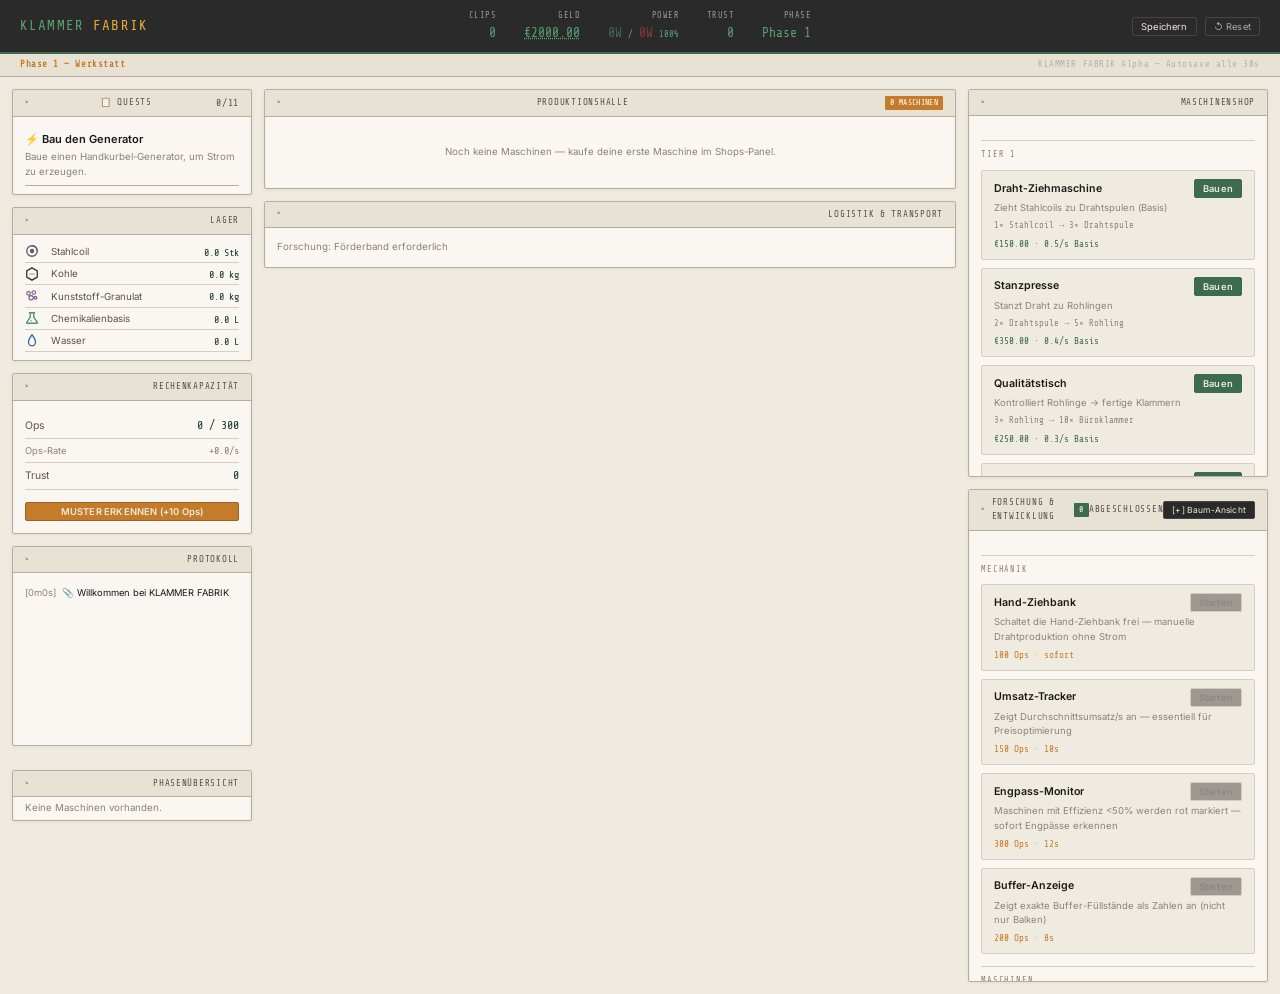
==== index.html @ c22be9d5 "Add extensive debug logs to event delegation" ====
<!DOCTYPE html>
<html lang="de">
<head>
  <meta charset="UTF-8">
  <meta name="viewport" content="width=device-width, initial-scale=1.0">
  <title>KLAMMER FABRIK — Industrielles Produktionsspiel</title>
  <meta name="description" content="Baue deine Klammer-Fabrik mit echten Produktionsketten, Logistik und Engpass-Management. Paperclips × Factorio.">
  <link rel="stylesheet" href="style.css">
  <style>
    /* ── Extra: Machine cards ──────────────────────────────── */
    .machine-card {
      border: 1px solid var(--border);
      border-radius: var(--radius);
      background: var(--bg-panel);
      margin-bottom: var(--gap-sm);
      position: relative;
    }
    .machine-card-alert { border-color: var(--accent-red) !important; }
    .machine-card-header {
      display: flex; align-items: center; gap: var(--gap-sm);
      background: var(--bg-panel-dark);
      padding: 5px var(--gap-md);
      border-bottom: 1px solid var(--border);
    }
    .machine-name { font-weight: 600; font-size: .82rem; flex: 1; }
    .machine-eff  { font-family: var(--font-mono); font-size: .8rem; font-weight: 600; }
    .machine-desc { font-size: .72rem; color: var(--text-muted); padding: 3px var(--gap-md); }
    .machine-cycle {
      height: 3px; background: var(--progress-bg); margin: 0;
    }
    .machine-cycle-fill {
      height: 100%; background: var(--accent-green);
      transition: width 0.1s linear;
    }
    .machine-buffers {
      display: flex; align-items: stretch; gap: 0;
      padding: var(--gap-sm) var(--gap-md);
    }
    .buffer-group { flex: 1; display: flex; flex-direction: column; gap: 4px; }
    .buffer-group-label {
      font-family: var(--font-mono); font-size: .62rem;
      color: var(--text-muted); text-transform: uppercase;
      letter-spacing: .08em; margin-bottom: 2px;
    }
    .buffer-slot { display: flex; align-items: center; gap: 4px; flex-wrap: wrap; }
    .buffer-label { font-size: .7rem; color: var(--text-secondary); min-width: 80px; }
    .buffer-bar {
      flex: 1; height: 8px; background: var(--progress-bg);
      border: 1px solid var(--border-light); border-radius: 1px; overflow: hidden;
      min-width: 40px;
    }
    .buffer-fill { height: 100%; transition: width 0.3s; }
    .buffer-nums { font-family: var(--font-mono); font-size: .68rem; color: var(--text-muted); min-width: 55px; text-align: right; }
    .machine-arrow {
      padding: 0 var(--gap-sm);
      font-family: var(--font-mono); font-size: 1.2rem;
      color: var(--accent-green); display: flex; align-items: center;
    }

    /* ── Warehouse grid ────────────────────────────────────── */
    #warehouse-grid { display: flex; flex-direction: column; gap: 2px; }
    .wh-item { display: flex; align-items: center; gap: var(--gap-sm); padding: 2px 0; border-bottom: 1px solid var(--border-light); }
    .wh-dot  { width: 8px; height: 8px; border-radius: 50%; flex-shrink: 0; }
    .wh-name { font-size: .75rem; color: var(--text-secondary); flex: 1; }
    .wh-qty  { font-family: var(--font-mono); font-size: .78rem; color: var(--text-value); }

    /* ── Market buy/sell rows ──────────────────────────────── */
    .buy-row  { display: flex; align-items: center; gap: var(--gap-sm); padding: 4px 0; border-bottom: 1px solid var(--border-light); }
    .sell-row { display: flex; gap: var(--gap-sm); padding: 5px 0; border-bottom: 1px solid var(--border-light); align-items: center; }
    .sell-left  { flex: 1; }
    .sell-right { text-align: center; }

    /* ── Grid layout ───────────────────────────────────────── */
    #main {
      grid-template-columns: 240px 1fr 300px;
    }
    @media(max-width:1100px) {
      #main { grid-template-columns: 1fr 1fr; }
    }
    @media(max-width:700px) {
      #main { grid-template-columns: 1fr; }
    }

    /* ── Tabs ──────────────────────────────────────────────── */
    .right-tabs { display: flex; flex-direction: column; gap: var(--gap-md); }
    .panel-body-scroll { max-height: 500px; overflow-y: auto; padding: var(--gap-md); }
    /* ── Power Grid Status ─────────────────────────────────── */
    .power-grid { display: flex; gap: var(--gap-md); align-items: center; padding: 0 var(--gap-md); border-left: 1px solid var(--border); }
    .brownout-warn { border: 2px solid var(--accent-red) !important; animation: pulse-red 2s infinite; }
    @keyframes pulse-red { 
      0% { box-shadow: 0 0 0 0 rgba(231, 76, 60, 0.4); }
      70% { box-shadow: 0 0 0 10px rgba(231, 76, 60, 0); }
      100% { box-shadow: 0 0 0 0 rgba(231, 76, 60, 0); }
    }
    /* ── Machine Stacking ── */
    .machine-stack { position: relative; }
    .machine-stack::before, .machine-stack::after {
      content: ''; position: absolute; top: 0; left: 0; width: 100%; height: 100%;
      background: var(--bg-panel); border: 1px solid var(--border); border-radius: 4px; z-index: -1;
    }
    .machine-stack::before { transform: translate(4px, 4px); }
    .machine-stack::after  { transform: translate(8px, 8px); }
    .stack-badge { 
      position: absolute; top: -12px; left: 10px; 
      background: var(--accent-amber); color: #000; 
      padding: 1px 8px; border: 1px solid #000;
      font-family: var(--font-mono); font-weight: bold; font-size: 0.85rem;
      box-shadow: 4px 4px 0px rgba(0,0,0,0.15); z-index: 50;
    }
    .overview-count { font-weight: bold; color: var(--accent-amber); }

    /* ── Skilltree (styles in style.css) ── */

    /* ── Collection Button ── */
    .btn-collect {
      min-width: 65px;
      padding: 4px 12px !important;
      font-size: 0.7rem !important;
      font-weight: bold;
      transition: all 0.2s;
      background: var(--bg-panel-dark);
      color: var(--text-primary);
      border: 1px solid var(--border-dark);
      box-shadow: 2px 2px 0 rgba(0,0,0,0.1);
    }
    .btn-collect:hover:not(:disabled) {
      background: var(--accent-amber);
      color: #000; border-color: #000;
      transform: translate(-1px, -1px);
      box-shadow: 3px 3px 0 rgba(0,0,0,0.2);
    }

    #hdr-money {
      cursor: pointer; text-decoration: underline dotted;
      transition: color 0.2s;
    }
    #hdr-money:hover { color: var(--accent-amber-l); }
  </style>
</head>
<body>

<!-- ── SVG Icon Sprite Sheet ────────────────────────────────── -->
<svg xmlns="http://www.w3.org/2000/svg" style="display:none" aria-hidden="true">
  <defs>
    <!-- Coil / spool -->
    <symbol id="icon-coil" viewBox="0 0 16 16">
      <circle cx="8" cy="8" r="6" fill="none" stroke="currentColor" stroke-width="1.5"/>
      <circle cx="8" cy="8" r="2.5" fill="currentColor"/>
      <path d="M8 2 A6 6 0 0 1 14 8" fill="none" stroke="currentColor" stroke-width="1.5" stroke-linecap="round"/>
    </symbol>
    <!-- Wire / wavy -->
    <symbol id="icon-wire" viewBox="0 0 16 16">
      <path d="M1 8 Q3 5 5 8 Q7 11 9 8 Q11 5 13 8 Q14 9.5 15 8" fill="none" stroke="currentColor" stroke-width="1.8" stroke-linecap="round"/>
    </symbol>
    <!-- Blank / rectangle part -->
    <symbol id="icon-blank" viewBox="0 0 16 16">
      <rect x="2" y="5" width="12" height="6" rx="1" fill="none" stroke="currentColor" stroke-width="1.5"/>
      <line x1="5" y1="5" x2="5" y2="11" stroke="currentColor" stroke-width="1" opacity="0.5"/>
      <line x1="11" y1="5" x2="11" y2="11" stroke="currentColor" stroke-width="1" opacity="0.5"/>
    </symbol>
    <!-- Paperclip -->
    <symbol id="icon-clip" viewBox="0 0 16 16">
      <path d="M10 3 C12 3 13 4.5 13 6 L13 11 C13 13.2 11.2 15 9 15 C6.8 15 5 13.2 5 11 L5 5.5 C5 4.1 6.1 3 7.5 3 C8.9 3 10 4.1 10 5.5 L10 11 C10 11.6 9.6 12 9 12 C8.4 12 8 11.6 8 11 L8 5" fill="none" stroke="currentColor" stroke-width="1.5" stroke-linecap="round"/>
    </symbol>
    <!-- Staple / U-shape -->
    <symbol id="icon-staple" viewBox="0 0 16 16">
      <path d="M3 4 L3 12 Q3 13 4 13 L12 13 Q13 13 13 12 L13 4" fill="none" stroke="currentColor" stroke-width="1.8" stroke-linecap="round" stroke-linejoin="round"/>
      <line x1="1" y1="4" x2="15" y2="4" stroke="currentColor" stroke-width="1.8" stroke-linecap="round"/>
    </symbol>
    <!-- Flask / chemical -->
    <symbol id="icon-flask" viewBox="0 0 16 16">
      <path d="M6 2 L6 7 L2 13 Q1.5 14 2.5 14 L13.5 14 Q14.5 14 14 13 L10 7 L10 2" fill="none" stroke="currentColor" stroke-width="1.5" stroke-linecap="round" stroke-linejoin="round"/>
      <line x1="5" y1="2" x2="11" y2="2" stroke="currentColor" stroke-width="1.5" stroke-linecap="round"/>
      <circle cx="7" cy="11" r="1" fill="currentColor" opacity="0.6"/>
    </symbol>
    <!-- Drop / water -->
    <symbol id="icon-drop" viewBox="0 0 16 16">
      <path d="M8 2 Q12 7 12 10.5 A4 4 0 0 1 4 10.5 Q4 7 8 2 Z" fill="none" stroke="currentColor" stroke-width="1.5" stroke-linejoin="round"/>
    </symbol>
    <!-- Coal / hexagon -->
    <symbol id="icon-coal" viewBox="0 0 16 16">
      <polygon points="8,1 14,4.5 14,11.5 8,15 2,11.5 2,4.5" fill="none" stroke="currentColor" stroke-width="1.5"/>
      <line x1="5" y1="8" x2="11" y2="8" stroke="currentColor" stroke-width="1" opacity="0.6"/>
    </symbol>
    <!-- Scrap / crumbled -->
    <symbol id="icon-scrap" viewBox="0 0 16 16">
      <path d="M2 3 L6 2 L9 4 L14 2 L13 7 L14 13 L9 14 L5 12 L2 14 L3 8 Z" fill="none" stroke="currentColor" stroke-width="1.5" stroke-linejoin="round"/>
    </symbol>
    <!-- Power / lightning -->
    <symbol id="icon-power" viewBox="0 0 16 16">
      <path d="M9 2 L4 9 L8 9 L7 14 L12 7 L8 7 Z" fill="currentColor" opacity="0.85"/>
    </symbol>
    <!-- Ingot / steel bar -->
    <symbol id="icon-ingot" viewBox="0 0 16 16">
      <path d="M2 6 L4 4 L12 4 L14 6 L14 11 L2 11 Z" fill="none" stroke="currentColor" stroke-width="1.5" stroke-linejoin="round"/>
      <line x1="4" y1="4" x2="2" y2="6" stroke="currentColor" stroke-width="1"/>
      <line x1="12" y1="4" x2="14" y2="6" stroke="currentColor" stroke-width="1"/>
    </symbol>
    <!-- Copper ingot (with dot) -->
    <symbol id="icon-ingot-cu" viewBox="0 0 16 16">
      <use href="#icon-ingot"/>
      <circle cx="8" cy="7.5" r="1.5" fill="currentColor" opacity="0.5"/>
    </symbol>
    <!-- Granule -->
    <symbol id="icon-granule" viewBox="0 0 16 16">
      <circle cx="4" cy="5" r="2" fill="none" stroke="currentColor" stroke-width="1.3"/>
      <circle cx="10" cy="4" r="2" fill="none" stroke="currentColor" stroke-width="1.3"/>
      <circle cx="7" cy="10" r="2.5" fill="none" stroke="currentColor" stroke-width="1.3"/>
      <circle cx="12" cy="10" r="1.5" fill="none" stroke="currentColor" stroke-width="1.3"/>
    </symbol>
    <!-- Gas / cloud -->
    <symbol id="icon-gas" viewBox="0 0 16 16">
      <path d="M3 11 A3 3 0 0 1 4 5 A2 2 0 0 1 8 4 A3 3 0 0 1 13 7 A2.5 2.5 0 0 1 12 12 Z" fill="none" stroke="currentColor" stroke-width="1.5"/>
    </symbol>
    <!-- Ore chunk -->
    <symbol id="icon-ore" viewBox="0 0 16 16">
      <path d="M4 13 L2 8 L5 3 L9 2 L14 5 L13 11 L9 14 Z" fill="none" stroke="currentColor" stroke-width="1.5" stroke-linejoin="round"/>
      <path d="M6 6 L8 5 L11 7 L9 10 L6 9 Z" fill="currentColor" opacity="0.3"/>
    </symbol>
    <!-- Oil / lubricant -->
    <symbol id="icon-oil" viewBox="0 0 16 16">
      <path d="M8 2 Q10 4 10 7 Q10 10 8 11 Q6 10 6 7 Q6 4 8 2 Z" fill="none" stroke="currentColor" stroke-width="1.5"/>
      <path d="M5 11 Q3 12 3 13.5 Q3 15 8 15 Q13 15 13 13.5 Q13 12 11 11" fill="none" stroke="currentColor" stroke-width="1.3" stroke-linecap="round"/>
    </symbol>
    <!-- Cap / endcap -->
    <symbol id="icon-cap" viewBox="0 0 16 16">
      <path d="M3 8 Q3 4 8 4 Q13 4 13 8 L13 11 Q13 13 8 13 Q3 13 3 11 Z" fill="none" stroke="currentColor" stroke-width="1.5"/>
      <line x1="3" y1="9" x2="13" y2="9" stroke="currentColor" stroke-width="1" opacity="0.5"/>
    </symbol>
    <!-- Powder -->
    <symbol id="icon-powder" viewBox="0 0 16 16">
      <ellipse cx="8" cy="12" rx="5" ry="2" fill="none" stroke="currentColor" stroke-width="1.3"/>
      <path d="M5 12 Q5 7 8 5 Q11 7 11 12" fill="none" stroke="currentColor" stroke-width="1.3"/>
      <line x1="6" y1="7" x2="5" y2="5" stroke="currentColor" stroke-width="1" stroke-linecap="round" opacity="0.6"/>
      <line x1="8" y1="6" x2="8" y2="3" stroke="currentColor" stroke-width="1" stroke-linecap="round" opacity="0.6"/>
      <line x1="10" y1="7" x2="11" y2="5" stroke="currentColor" stroke-width="1" stroke-linecap="round" opacity="0.6"/>
    </symbol>
  </defs>
</svg>


<!-- ── Header ─────────────────────────────────────────────── -->
<header id="app-header">
  <div class="logo">KLAMMER <span>FABRIK</span></div>
  <div id="header-stats">
    <div class="stat">
      <span class="stat-label">Clips</span>
      <span class="stat-value" id="hdr-clips">0</span>
    </div>
    <div class="stat" onclick="UI.openMarket()" style="cursor:pointer" title="Markt öffnen">
      <span class="stat-label">Geld</span>
      <span class="stat-value" id="hdr-money">€50.00</span>
    </div>
    <div class="stat">
      <span class="stat-label">Power</span>
      <div style="display:flex;gap:6px;align-items:baseline">
        <span class="stat-value" id="hdr-power-gen" style="color:var(--accent-green)">0W</span>
        <span style="font-size:.7rem;opacity:.5">/</span>
        <span class="stat-value" id="hdr-power-cons" style="color:var(--accent-red)">0W</span>
        <span class="badge" id="hdr-power-factor" style="font-size:.65rem">100%</span>
      </div>
    </div>
    <div class="stat">
      <span class="stat-label">Trust</span>
      <span class="stat-value" id="hdr-trust">0</span>
    </div>
    <div class="stat">
      <span class="stat-label">Phase</span>
      <span class="stat-value" id="hdr-phase">1</span>
    </div>
    <div class="stat hidden" id="hdr-rev-wrap">
      <span class="stat-label">Umsatz Ø</span>
      <span class="stat-value" id="hdr-rev">—</span>
    </div>
  </div>
  <div id="header-controls">
    <button class="btn btn-sm" id="btn-save">Speichern</button>
    <button class="btn btn-sm" id="btn-reset" style="color:#aaa">↺ Reset</button>
  </div>
</header>

<div id="phase-banner">
  <span class="phase-tag" id="phase-tag">Phase 1 — Werkstatt</span>
  <span style="opacity:.5;margin-left:auto">KLAMMER FABRIK Alpha — Autosave alle 30s</span>
</div>

<!-- ══════════════════════════════════════════════════════════ -->
<div id="main">

  <!-- ═══ COLUMN 1: Status & Markt ═══ -->
  <div style="display:flex;flex-direction:column;gap:var(--gap-md)">

    <!-- Quests -->
    <div class="panel" id="quest-panel">
      <div class="panel-title">📋 Quests <span id="quest-progress" style="font-weight:normal;font-size:.75rem"></span></div>
      <div class="panel-body" id="quest-list" style="padding:8px 12px">
        <div class="text-muted" style="font-size:.75rem">Lädt...</div>
      </div>
    </div>

    <!-- Lager -->
    <div class="panel">
      <div class="panel-title">Lager</div>
      <div class="panel-body" style="padding:8px 12px">
        <div id="warehouse-grid"></div>
      </div>
    </div>

    <!-- Ops & Research-Status -->
    <div class="panel">
      <div class="panel-title">Rechenkapazität</div>
      <div class="panel-body">
        <div class="form-row">
          <span class="form-label">Ops</span>
          <span class="form-value text-mono"><span id="ops-val">0</span> / <span id="ops-max">300</span></span>
        </div>
        <div class="form-row">
          <span class="form-label" style="color:var(--text-muted);font-size:.72rem">Ops-Rate</span>
          <span class="form-value text-mono" style="font-size:.78rem;color:var(--text-muted)" id="ops-rate">+1/s</span>
        </div>
        <div class="form-row" id="creat-section" style="display:none">
          <span class="form-label">Kreativität</span>
          <span class="form-value text-mono"><span id="creat-val">0</span></span>
        </div>
        <div class="form-row" id="creat-rate-row" style="display:none">
          <span class="form-label" style="color:var(--text-muted);font-size:.72rem">Kreativ-Rate</span>
          <span class="form-value text-mono" style="font-size:.78rem;color:var(--text-muted)" id="creat-rate">0/s</span>
        </div>
        <div class="form-row">
          <span class="form-label">Trust</span>
          <span class="form-value" id="trust-val">0</span>
        </div>
        <button id="btn-manual-think" class="btn btn-sm btn-amber" style="width:100%;margin-top:12px;font-weight:600" 
          onclick="actionManualThink()">MUSTER ERKENNEN (+10 Ops)</button>
      </div>
    </div>

      <!-- ── Event Log ────────────────────────────────────── -->
      <section class="panel log-panel" style="flex: 1; display: flex; flex-direction: column; min-height: 200px;">
        <div class="panel-title">PROTOKOLL</div>
        <div id="log-body" class="panel-body-scroll" style="flex: 1; font-size: 0.72rem; line-height: 1.4;"></div>
      </section>

      <!-- ── Phase Overview ── -->
      <section class="panel" style="margin-top: var(--gap-md);">
        <div class="panel-title">Phasenübersicht</div>
        <div id="phase-overview" class="panel-body" style="padding: 4px 12px; font-size: 0.75rem;">
          <div class="text-muted">Keine Maschinen vorhanden.</div>
        </div>
      </section>
    </aside>

  </div><!-- /col1 -->


  <!-- ═══ COLUMN 2: Produktionshalle (center, wide) ═══ -->
  <div style="display:flex;flex-direction:column;gap:var(--gap-md)">

    <!-- Active research banner -->
    <div class="panel hidden" id="research-active-panel" style="border-color:var(--accent-green)">
      <div class="panel-body" style="padding:8px 12px">
        <div style="display:flex;justify-content:space-between;align-items:center;margin-bottom:4px">
          <span style="font-weight:600;font-size:.8rem">🔬 Forschung läuft: <span id="research-active-name"></span></span>
        </div>
        <div class="progress-bar"><div class="progress-fill" id="research-active-bar" style="width:0%"></div></div>
      </div>
    </div>

    <!-- Produktionshalle -->
    <div class="panel">
      <div class="panel-title">Produktionshalle
        <span class="badge amber" id="machine-count-badge" style="margin-left:8px">0 Maschinen</span>
      </div>
      <div class="panel-body" id="production-hall" style="max-height:800px;overflow-y:auto">
        <div class="text-muted" style="padding:16px;text-align:center">
          Noch keine Maschinen — kaufe deine erste Maschine im Shop.
        </div>
      </div>
    </div>

    <!-- Logistik-Routen -->
    <div class="panel">
      <div class="panel-title">Logistik &amp; Transport</div>
      <div class="panel-body">
        <div id="log-routes">
          <div class="text-muted" style="font-size:.75rem">Forschung: Förderband erforderlich</div>
        </div>

        <div id="log-add-form" class="hidden" style="margin-top:var(--gap-md)">
          <div class="section-divider">Neue Route</div>
          <div style="display:flex;gap:6px;flex-wrap:wrap;margin-top:4px;font-size:.78rem">
            <select id="rt-from-type" class="btn btn-sm" style="background:var(--bg-base);color:var(--text-primary);border:1px solid var(--border)">
              <option value="warehouse">Lager (Quelle)</option>
              <option value="machine">Maschine (Quelle)</option>
            </select>
            <select id="rt-from-machine" class="btn btn-sm" style="width:140px;background:var(--bg-base);color:var(--text-primary);border:1px solid var(--border);display:none"></select>
            <input id="rt-from-res" type="text" placeholder="Ressource (z.B. wire)" class="btn btn-sm" style="width:120px;background:var(--bg-base);color:var(--text-primary);border:1px solid var(--border)">
            <span style="align-self:center">-></span>
            <select id="rt-to-type" class="btn btn-sm" style="background:var(--bg-base);color:var(--text-primary);border:1px solid var(--border)">
              <option value="machine">Maschine (Ziel)</option>
              <option value="warehouse">Lager (Ziel)</option>
            </select>
            <select id="rt-to-machine" class="btn btn-sm" style="width:140px;background:var(--bg-base);color:var(--text-primary);border:1px solid var(--border)"></select>
            <input id="rt-to-res" type="text" placeholder="Ressource (z.B. wire)" class="btn btn-sm" style="width:120px;background:var(--bg-base);color:var(--text-primary);border:1px solid var(--border)">
            <select id="rt-vehicle" class="btn btn-sm" style="background:var(--bg-base);color:var(--text-primary);border:1px solid var(--border)">
              <option value="belt">Förderband (€500)</option>
              <option value="fastBelt" id="opt-fastBelt" disabled>Schnellband (€5k)</option>
              <option value="truck" id="opt-truck" disabled>LKW (€25k)</option>
              <option value="pipeline" id="opt-pipeline" disabled>Pipeline (€200k)</option>
            </select>
            <button class="btn btn-sm btn-amber" onclick="addRouteFromForm()">Route einrichten</button>
          </div>
        </div>
      </div>
    </div>

  </div><!-- /col2 -->


  <!-- ═══ COLUMN 3: Shop & Forschung (fixed right) ═══ -->
  <aside class="right-tabs" style="width:300px">
    <!-- Shop -->
    <div class="panel">
      <div class="panel-title">Maschinenshop</div>
      <div class="panel-body-scroll" id="build-menu" style="max-height: 40vh;"></div>
    </div>

    <!-- Forschung -->
    <div class="panel">
      <div class="panel-title">Forschung &amp; Entwicklung
        <span class="badge" id="completed-count" style="margin-left:6px">0</span> abgeschlossen
      </div>
      <div class="panel-body-scroll" id="research-list" style="max-height: 50vh;">
        <div class="text-muted">Baue Maschinen um Ops zu generieren und Forschung zu starten.</div>
      </div>
    </div>
  </aside>

</div><!-- /main -->

<div id="notif-container"></div>

<!-- ── Modal: Market ──────────────────────────────────────── -->
<div id="modal-overlay" class="modal-overlay hidden" onclick="if(event.target===this)UI.closeMarket()">
  <div id="market-modal" class="modal-card">
    <span class="modal-close" onclick="UI.closeMarket()">&times;</span>
    <div class="panel-title">Globaler Markt &amp; Vertrieb</div>
    <div class="panel-body" style="overflow-y:auto">
      <div class="section-divider" style="margin-top:0">ROHSTOFFE BESCHAFFEN</div>
      <div id="buy-resources" style="margin-bottom: var(--gap-lg)"></div>
      
      <div class="section-divider">PRODUKTE VERTREIBEN</div>
      <div id="sell-products"></div>
    </div>
  </div>
</div>

<!-- ── Modal: Skilltree ────────────────────────────────────── -->
<div id="modal-skilltree" class="modal-overlay hidden" onclick="if(event.target===this)UI.closeSkillTree()">
  <div id="skilltree-modal" class="modal-card">
    <span class="modal-close" onclick="UI.closeSkillTree()">&times;</span>
    <div class="panel-title">Forschungs-Netzwerk
      <span style="font-size:.6rem;opacity:.6;margin-left:auto">Ziehen: Knoten bewegen · Scrollen: Zoom · Hintergrund: Verschieben</span>
    </div>
    <div id="skilltree-toolbar">
      <label class="st-filter"><input type="checkbox" id="st-hide-done" onchange="UI.updateGraphFilter()"> Altes ausblenden</label>
      <label class="st-filter"><input type="checkbox" id="st-hide-future" checked onchange="UI.updateGraphFilter()"> Zukuenftiges ausblenden</label>
      <span id="st-filter-count" style="margin-left:12px;font-size:.65rem;opacity:.6"></span>
      
      <div id="st-zoom-controls" style="margin-left: auto; display: flex; align-items: center; gap: 8px;">
        <button class="btn btn-sm" onclick="UI.zoomGraph(0.8)" title="Herauszoomen" style="padding: 2px 8px; min-width: 24px;">-</button>
        <span id="st-zoom-level" style="font-family: 'Share Tech Mono', monospace; font-size: 11px; min-width: 36px; text-align: center; color: #555; font-weight: bold;">100%</span>
        <button class="btn btn-sm" onclick="UI.zoomGraph(1.25)" title="Hineinzoomen" style="padding: 2px 8px; min-width: 24px;">+</button>
        <button class="btn btn-sm" onclick="UI.centerGraph()" style="padding: 2px 8px; margin-left: 4px; font-size: 10px;">Zentrieren</button>
      </div>

      <button class="btn btn-sm" onclick="document.getElementById('st-hide-done').checked=false;document.getElementById('st-hide-future').checked=false;UI.updateGraphFilter()" style="margin-left:16px;font-size:.65rem">Filter zuruecksetzen</button>
    </div>
    <div id="skilltree-canvas-wrap" style="position:relative">
      <canvas id="skilltree-canvas"></canvas>
      <svg id="skilltree-svg" style="display:none"></svg>
      <div id="skilltree-nodes" style="display:none"></div>
    </div>
  </div>
</div>

<!-- Scripts -->
<script src="systems/save.js"></script>
<script src="systems/recipes.js"></script>
<script src="systems/market.js"></script>
<script src="systems/production.js"></script>
<script src="systems/research.js"></script>
<script src="systems/logistics.js"></script>
<script src="systems/quests.js"></script>
<script src="ui/panels.js"></script>
<script src="game.js"></script>

<script>
// ── Route form helper ─────────────────────────────────────
function addRouteFromForm() {
  const fromType     = document.getElementById('rt-from-type').value;
  const fromMachineId= parseInt(document.getElementById('rt-from-machine').value) || null;
  const fromResource = document.getElementById('rt-from-res').value.trim();
  const toType       = document.getElementById('rt-to-type').value;
  const toMachineId  = parseInt(document.getElementById('rt-to-machine').value) || null;
  const toResource   = document.getElementById('rt-to-res').value.trim();
  const transport    = document.getElementById('rt-vehicle').value;
  if (!fromResource || !toResource) { showNotif('Ressource angeben!', 'warn'); return; }
  actionAddRoute(fromType, fromMachineId, fromResource, toType, toMachineId, toResource, transport);
}

// ── Show logistics form when automation unlocked ──────────
// ── Enable transport options as they unlock ───────────────
document.getElementById('rt-from-type')?.addEventListener('change', () => {
  const v = document.getElementById('rt-from-type').value;
  document.getElementById('rt-from-machine').style.display = v === 'machine' ? '' : 'none';
});
document.getElementById('rt-to-type')?.addEventListener('change', () => {
  const v = document.getElementById('rt-to-type').value;
  document.getElementById('rt-to-machine').style.display = v === 'machine' ? '' : 'none';
});

// ── Centralized event delegation for game actions ───────────
document.addEventListener('click', (e) => {
  console.log('Click event triggered', e.target);
  const target = e.target.closest('[data-action]');
  if (!target) {
    console.log('No data-action found on clicked element');
    return;
  }
  
  console.log('Found target with data-action:', target.dataset.action);
  const action = target.dataset.action;
  
  if (action === 'sell') {
    e.preventDefault();
    console.log('Sell action triggered for:', target.dataset.resource);
    if (target.dataset.resource && typeof actionSell === 'function') {
      actionSell(target.dataset.resource);
    } else {
      console.log('actionSell not found or no resource');
    }
    return;
  }
  
  if (action === 'buy-machine') {
    e.preventDefault();
    const recipeId = target.dataset.recipeId;
    if (recipeId && typeof actionBuyMachine === 'function') actionBuyMachine(recipeId);
    return;
  }
  
  if (action === 'feed') {
    e.preventDefault();
    const machineId = parseInt(target.dataset.machineId);
    const resource = target.dataset.resource;
    const qty = parseInt(target.dataset.qty);
    if (machineId && resource && typeof actionManualFeed === 'function') actionManualFeed(machineId, resource, qty);
    return;
  }
  
  if (action === 'collect') {
    e.preventDefault();
    const machineId = parseInt(target.dataset.machineId);
    if (machineId && typeof actionManualCollect === 'function') actionManualCollect(machineId);
    return;
  }
  
  if (action === 'crank-generator') {
    e.preventDefault();
    const machineId = parseInt(target.dataset.machineId);
    if (machineId && typeof actionCrankGenerator === 'function') actionCrankGenerator(machineId);
    return;
  }
  
  if (action === 'crank-wire-drawer') {
    e.preventDefault();
    const machineId = parseInt(target.dataset.machineId);
    if (machineId && typeof actionCrankWireDrawer === 'function') actionCrankWireDrawer(machineId);
    return;
  }
  
  if (action === 'start-research') {
    e.preventDefault();
    const researchId = target.dataset.researchId;
    if (researchId && typeof actionStartResearch === 'function') actionStartResearch(researchId);
    return;
  }
  
  if (action === 'buy-resource') {
    e.preventDefault();
    const resource = target.dataset.resource;
    const qty = parseInt(target.dataset.qty);
    if (resource && qty && typeof actionBuyResource === 'function') actionBuyResource(resource, qty);
    return;
  }
  
  if (action === 'remove-machine') {
    e.preventDefault();
    const machineId = parseInt(target.dataset.machineId);
    if (machineId && typeof actionRemoveMachine === 'function') actionRemoveMachine(machineId);
    return;
  }
});
</script>
</body>
</html>
---- style.css ----
/* ============================================================
   KLAMMER FABRIK — Retro Office Design System
   ============================================================ */

@import url('https://fonts.googleapis.com/css2?family=Share+Tech+Mono&family=Inter:wght@300;400;500;600&display=swap');

:root {
  /* Color Tokens */
  --bg-base:        #f0ebe0;
  --bg-panel:       #faf7f2;
  --bg-panel-dark:  #e8e2d5;
  --bg-header:      #2a2a2a;
  --border:         #b8ad9e;
  --border-light:   #d4cdc2;
  --border-dark:    #8a7f70;

  --text-primary:   #1a1a1a;
  --text-secondary: #5a5248;
  --text-muted:     #8a8278;
  --text-header:    #f5f0e8;
  --text-value:     #1e3a2f;

  --accent-green:   #3d6b50;
  --accent-green-l: #5a9e72;
  --accent-amber:   #c47c2a;
  --accent-amber-l: #e8a83a;
  --accent-red:     #8b3a3a;
  --accent-blue:    #2a4a7f;

  --btn-bg:         #2a2a2a;
  --btn-text:       #f0ebe0;
  --btn-hover:      #3d3d3d;
  --btn-disabled:   #a09890;

  --progress-bg:    #d4cdc2;
  --progress-fill:  #3d6b50;

  /* Typography */
  --font-ui:    'Inter', 'Segoe UI', sans-serif;
  --font-mono:  'Share Tech Mono', 'Courier New', monospace;

  /* Spacing */
  --gap-xs:  4px;
  --gap-sm:  8px;
  --gap-md:  12px;
  --gap-lg:  20px;
  --gap-xl:  28px;

  /* Borders */
  --radius:  2px;
  --shadow:  inset 0 1px 3px rgba(0,0,0,0.08);
}

/* ── Reset & Base ─────────────────────────────────────────── */
*, *::before, *::after { box-sizing: border-box; margin: 0; padding: 0; }

html { font-size: 13px; }

body {
  font-family: var(--font-ui);
  background-color: var(--bg-base);
  color: var(--text-primary);
  min-height: 100vh;
  line-height: 1.5;
}

/* ── App Shell ────────────────────────────────────────────── */
#app-header {
  background: var(--bg-header);
  color: var(--text-header);
  padding: 10px var(--gap-lg);
  display: flex;
  align-items: center;
  justify-content: space-between;
  border-bottom: 2px solid var(--accent-green);
  position: sticky;
  top: 0;
  z-index: 100;
}

#app-header .logo {
  font-family: var(--font-mono);
  font-size: 1.1rem;
  letter-spacing: 0.08em;
  color: var(--accent-green-l);
}

#app-header .logo span { color: var(--accent-amber-l); }

#header-stats {
  display: flex;
  gap: var(--gap-xl);
  font-family: var(--font-mono);
  font-size: 0.85rem;
}

#header-stats .stat { display: flex; flex-direction: column; align-items: flex-end; }
#header-stats .stat-label { font-size: 0.65rem; color: #999; letter-spacing: 0.05em; text-transform: uppercase; }
#header-stats .stat-value { color: var(--accent-green-l); font-size: 1rem; }

#header-controls { display: flex; gap: var(--gap-sm); align-items: center; }

/* ── Phase Banner ─────────────────────────────────────────── */
#phase-banner {
  background: var(--bg-panel-dark);
  border-bottom: 1px solid var(--border);
  padding: 4px var(--gap-lg);
  font-family: var(--font-mono);
  font-size: 0.7rem;
  color: var(--text-muted);
  letter-spacing: 0.06em;
  display: flex;
  gap: var(--gap-xl);
  align-items: center;
}

#phase-banner .phase-tag {
  color: var(--accent-amber);
  font-weight: 600;
}

/* ── Main Layout ──────────────────────────────────────────── */
#main {
  display: grid;
  grid-template-columns: 280px 1fr 300px;
  grid-template-rows: auto;
  gap: var(--gap-md);
  padding: var(--gap-md);
  max-width: 1400px;
  margin: 0 auto;
  align-items: start;
  min-height: calc(100vh - 60px);
}

/* ── Panel ────────────────────────────────────────────────── */
.panel {
  background: var(--bg-panel);
  border: 1px solid var(--border);
  border-radius: var(--radius);
  box-shadow: 0 1px 4px rgba(0,0,0,0.06), var(--shadow);
  overflow: hidden;
}

.panel-title {
  background: var(--bg-panel-dark);
  border-bottom: 1px solid var(--border);
  padding: 6px var(--gap-md);
  font-family: var(--font-mono);
  font-size: 0.7rem;
  letter-spacing: 0.08em;
  text-transform: uppercase;
  color: var(--text-secondary);
  display: flex;
  align-items: center;
  justify-content: space-between;
  user-select: none;
}

.panel-title::before {
  content: '>';
  font-size: 0.5rem;
  margin-right: 6px;
  color: var(--accent-green);
}

.panel-body { padding: var(--gap-md); }

/* ── Form Rows ────────────────────────────────────────────── */
.form-row {
  display: flex;
  align-items: center;
  justify-content: space-between;
  padding: 4px 0;
  border-bottom: 1px solid var(--border-light);
  gap: var(--gap-sm);
}

.form-row:last-child { border-bottom: none; }

.form-label {
  font-size: 0.8rem;
  color: var(--text-secondary);
  flex: 1;
  white-space: nowrap;
}

.form-value {
  font-family: var(--font-mono);
  font-size: 0.9rem;
  color: var(--text-value);
  font-weight: 500;
  text-align: right;
  min-width: 80px;
}

.form-value.negative { color: var(--accent-red); }
.form-value.positive { color: var(--accent-green); }

/* ── Buttons ──────────────────────────────────────────────── */
.btn {
  font-family: var(--font-ui);
  font-size: 0.8rem;
  background: var(--btn-bg);
  color: var(--btn-text);
  border: 1px solid #444;
  border-radius: var(--radius);
  padding: 5px 12px;
  cursor: pointer;
  transition: background 0.12s, transform 0.06s;
  white-space: nowrap;
  letter-spacing: 0.02em;
}

.btn:hover:not(:disabled) { background: var(--btn-hover); }
.btn:active:not(:disabled) { transform: translateY(1px); }
.btn:disabled { background: var(--btn-disabled); cursor: not-allowed; border-color: #ccc; color: #888; }

.btn-primary {
  background: var(--accent-green);
  border-color: var(--accent-green);
  font-weight: 600;
  font-size: 0.85rem;
  padding: 6px 16px;
}
.btn-primary:hover:not(:disabled) { background: var(--accent-green-l); border-color: var(--accent-green-l); }

.btn-big {
  width: 100%;
  padding: 10px;
  font-size: 0.95rem;
  font-weight: 600;
  font-family: var(--font-mono);
  letter-spacing: 0.05em;
  background: var(--accent-green);
  border-color: #2a4f38;
}
.btn-big:hover:not(:disabled) { background: #4a8a60; }
.btn-big:active:not(:disabled) { transform: translateY(2px); }

.btn-amber { background: var(--accent-amber); border-color: #a06020; }
.btn-amber:hover:not(:disabled) { background: var(--accent-amber-l); }

.btn-sm { font-size: 0.72rem; padding: 3px 8px; }

/* ── Progress Bar ─────────────────────────────────────────── */
.progress-bar {
  height: 8px;
  background: var(--progress-bg);
  border-radius: 1px;
  overflow: hidden;
  border: 1px solid var(--border);
}

.progress-fill {
  height: 100%;
  background: var(--progress-fill);
  transition: width 0.3s ease;
}

.progress-fill.amber { background: var(--accent-amber); }
.progress-fill.blue  { background: var(--accent-blue); }

/* ── Section Divider ──────────────────────────────────────── */
.section-divider {
  font-family: var(--font-mono);
  font-size: 0.65rem;
  color: var(--text-muted);
  text-transform: uppercase;
  letter-spacing: 0.1em;
  border-top: 1px solid var(--border-light);
  margin: var(--gap-md) 0 var(--gap-sm) 0;
  padding-top: var(--gap-sm);
}

/* ── Resource counter (animated) ──────────────────────────── */
.res-counter {
  font-family: var(--font-mono);
  font-size: 1.6rem;
  color: var(--text-value);
  text-align: center;
  padding: var(--gap-md) 0;
  border-bottom: 1px solid var(--border-light);
  margin-bottom: var(--gap-md);
  letter-spacing: 0.04em;
}

.res-counter-label {
  font-size: 0.65rem;
  color: var(--text-muted);
  text-transform: uppercase;
  letter-spacing: 0.08em;
  margin-bottom: 2px;
}

/* ── Item List (upgrades, research) ───────────────────────── */
.item-card {
  border: 1px solid var(--border-light);
  border-radius: var(--radius);
  padding: var(--gap-sm) var(--gap-md);
  margin-bottom: var(--gap-sm);
  background: var(--bg-base);
  transition: border-color 0.15s;
}

.item-card:hover { border-color: var(--border-dark); }
.item-card.completed { opacity: 0.5; }
.item-card.locked { opacity: 0.3; pointer-events: none; }

.item-card-header {
  display: flex;
  justify-content: space-between;
  align-items: center;
  margin-bottom: 3px;
}

.item-card-name {
  font-weight: 600;
  font-size: 0.82rem;
  color: var(--text-primary);
}

.item-card-desc {
  font-size: 0.73rem;
  color: var(--text-muted);
  margin-bottom: var(--gap-xs);
}

.item-card-cost {
  font-family: var(--font-mono);
  font-size: 0.72rem;
  color: var(--accent-amber);
}

.item-card-cost.affordable { color: var(--accent-green); }

/* ── Factory / Machine card ───────────────────────────────── */
.machine-row {
  display: grid;
  grid-template-columns: 1fr auto auto auto;
  align-items: center;
  gap: var(--gap-sm);
  padding: 5px 0;
  border-bottom: 1px solid var(--border-light);
  font-size: 0.8rem;
}

.machine-row:last-child { border-bottom: none; }
.machine-count {
  font-family: var(--font-mono);
  color: var(--text-value);
  font-size: 0.85rem;
  text-align: right;
  min-width: 30px;
}

/* ── Logistics connector ──────────────────────────────────── */
.logistics-route {
  display: flex;
  align-items: center;
  gap: var(--gap-xs);
  font-size: 0.75rem;
  padding: 4px 0;
  border-bottom: 1px solid var(--border-light);
}

.route-arrow {
  color: var(--accent-green);
  font-family: var(--font-mono);
}

.route-speed {
  font-family: var(--font-mono);
  font-size: 0.68rem;
  color: var(--text-muted);
  margin-left: auto;
}

/* ── Modal: Skilltree ────────────────────────────────────── */
.modal-overlay {
  position: fixed; top: 0; left: 0; width: 100%; height: 100%;
  background: rgba(0,0,0,0.7); backdrop-filter: blur(3px);
  display: flex; align-items: center; justify-content: center;
  z-index: 1000; transition: opacity 0.3s;
}
.modal-card {
  background: var(--bg-panel); border: 2px solid var(--border-dark);
  border-radius: var(--radius); display: flex; flex-direction: column;
  box-shadow: 0 20px 60px rgba(0,0,0,0.5);
  position: relative;
}
#market-modal { width: 650px; max-width: 95%; max-height: 90vh; }
#skilltree-modal { width: 95vw; height: 90vh; }

.modal-close {
  cursor: pointer; padding: 0 10px; font-size: 1.5rem;
  position: absolute; top: 10px; right: 10px; z-index: 1010;
  color: var(--text-muted);
}
.modal-close:hover { color: var(--accent-red); }

#modal-skilltree .modal-card {
  width: 95vw; height: 90vh;
  display: flex; flex-direction: column;
}

#skilltree-canvas-wrap {
  flex: 1; position: relative; overflow: hidden;
  background: var(--bg-base);
}

#skilltree-toolbar {
  display: flex; gap: 20px; padding: 6px 16px;
  background: var(--bg-panel-dark); border-bottom: 1px solid var(--border);
  font-family: var(--font-mono); font-size: 0.7rem; color: var(--text-secondary);
  align-items: center;
}
.st-filter { display: flex; align-items: center; gap: 4px; cursor: pointer; }
.st-filter input { cursor: pointer; accent-color: var(--accent-green); }

#skilltree-canvas {
  display: block; width: 100%; height: 100%;
  cursor: grab;
}
#skilltree-canvas:active { cursor: grabbing; }

/* ── Notifications ────────────────────────────────────────── */
#notif-container {
  position: fixed;
  bottom: var(--gap-lg);
  right: var(--gap-lg);
  display: flex;
  flex-direction: column;
  gap: var(--gap-sm);
  z-index: 2000;
  pointer-events: none;
}

.notif {
  background: var(--bg-header);
  color: var(--text-header);
  border-left: 3px solid var(--accent-green);
  padding: 8px 14px;
  border-radius: var(--radius);
  font-family: var(--font-mono);
  font-size: 0.75rem;
  max-width: 280px;
  animation: notif-in 0.2s ease, notif-out 0.3s ease 2.7s forwards;
  box-shadow: 0 2px 8px rgba(0,0,0,0.3);
}

.notif.amber { border-left-color: var(--accent-amber); }
.notif.red   { border-left-color: var(--accent-red); }

@keyframes notif-in {
  from { opacity: 0; transform: translateX(20px); }
  to   { opacity: 1; transform: translateX(0); }
}

@keyframes notif-out {
  from { opacity: 1; }
  to   { opacity: 0; }
}

/* ── Log / Event feed ─────────────────────────────────────── */
#event-log {
  max-height: 120px;
  overflow-y: auto;
  font-family: var(--font-mono);
  font-size: 0.72rem;
  color: var(--text-muted);
  background: var(--bg-base);
  border: 1px solid var(--border-light);
  padding: var(--gap-sm);
  border-radius: var(--radius);
}

.log-entry { padding: 1px 0; border-bottom: 1px solid var(--border-light); }
.log-entry:last-child { border-bottom: none; color: var(--text-primary); }
.log-time { color: var(--text-muted); margin-right: 6px; }

/* ── Chart stub ───────────────────────────────────────────── */
.mini-chart {
  height: 40px;
  background: var(--bg-base);
  border: 1px solid var(--border-light);
  border-radius: var(--radius);
  overflow: hidden;
  position: relative;
}

.mini-chart canvas { width: 100%; height: 100%; }

/* ── Scrollable panel body ────────────────────────────────── */
.panel-body-scroll {
  padding: var(--gap-md);
  max-height: 400px;
  overflow-y: auto;
}

/* scrollbar styling */
::-webkit-scrollbar { width: 6px; }
::-webkit-scrollbar-track { background: var(--bg-base); }
::-webkit-scrollbar-thumb { background: var(--border); border-radius: 3px; }
::-webkit-scrollbar-thumb:hover { background: var(--border-dark); }

/* ── Helper utilities ─────────────────────────────────────── */
.hidden    { display: none !important; }
.mt-sm     { margin-top: var(--gap-sm); }
.mt-md     { margin-top: var(--gap-md); }
.flex      { display: flex; }
.flex-col  { flex-direction: column; }
.gap-sm    { gap: var(--gap-sm); }
.text-mono { font-family: var(--font-mono); }
.text-muted { color: var(--text-muted); font-size: 0.75rem; }
.badge {
  font-family: var(--font-mono);
  font-size: 0.62rem;
  background: var(--accent-green);
  color: white;
  padding: 1px 5px;
  border-radius: 1px;
  letter-spacing: 0.04em;
}
.badge.amber { background: var(--accent-amber); }
.badge.blue  { background: var(--accent-blue); }

/* ── Market chart colors ──────────────────────────────────── */
.price-up   { color: var(--accent-green); }
.price-down { color: var(--accent-red); }

/* ── Research timer ───────────────────────────────────────── */
.research-active {
  background: var(--bg-panel-dark);
  border: 1px solid var(--accent-green);
  padding: var(--gap-sm) var(--gap-md);
  border-radius: var(--radius);
  margin-bottom: var(--gap-sm);
}

.research-active .research-name {
  font-weight: 600;
  font-size: 0.8rem;
  margin-bottom: 4px;
}

/* ── Phase 2+ panels ──────────────────────────────────────── */
.col-center { grid-column: 2; }

/* ── Responsive: single column on small screens ───────────── */
@media (max-width: 900px) {
  #main {
    grid-template-columns: 1fr;
  }
}

/* ── Pulse animation for active production ──────────────────── */
@keyframes pulse-green {
  0%, 100% { box-shadow: 0 0 0 0 rgba(61, 107, 80, 0); }
  50%       { box-shadow: 0 0 0 3px rgba(61, 107, 80, 0.3); }
}

.btn-big:not(:disabled) { animation: pulse-green 2.5s infinite; }

/* ── Demand indicator ─────────────────────────────────────── */
.demand-bar {
  display: flex;
  align-items: center;
  gap: var(--gap-sm);
  font-size: 0.72rem;
  color: var(--text-muted);
}

.demand-viz {
  flex: 1;
  height: 6px;
  background: var(--progress-bg);
  border: 1px solid var(--border-light);
  border-radius: 1px;
  overflow: hidden;
}

.demand-viz-fill {
  height: 100%;
  background: var(--accent-amber);
  transition: width 0.5s ease;
}

/* ── Resource Icons ────────────────────────────────────────── */
.res-icon {
  display: inline-block;
  vertical-align: middle;
  flex-shrink: 0;
  margin-right: 4px;
  position: relative;
  top: -1px;
}

.buffer-label {
  display: flex;
  align-items: center;
}

/* ── Machine Drag & Drop ───────────────────────────────────── */
.machine-card[draggable="true"] {
  cursor: default;
}
.machine-card.drag-over-top {
  border-top: 3px solid var(--accent-green) !important;
}
.machine-card.drag-over-bot {
  border-bottom: 3px solid var(--accent-green) !important;
}
.drag-handle {
  opacity: 0.4;
  transition: opacity 0.15s;
}
.machine-card:hover .drag-handle {
  opacity: 1;
}
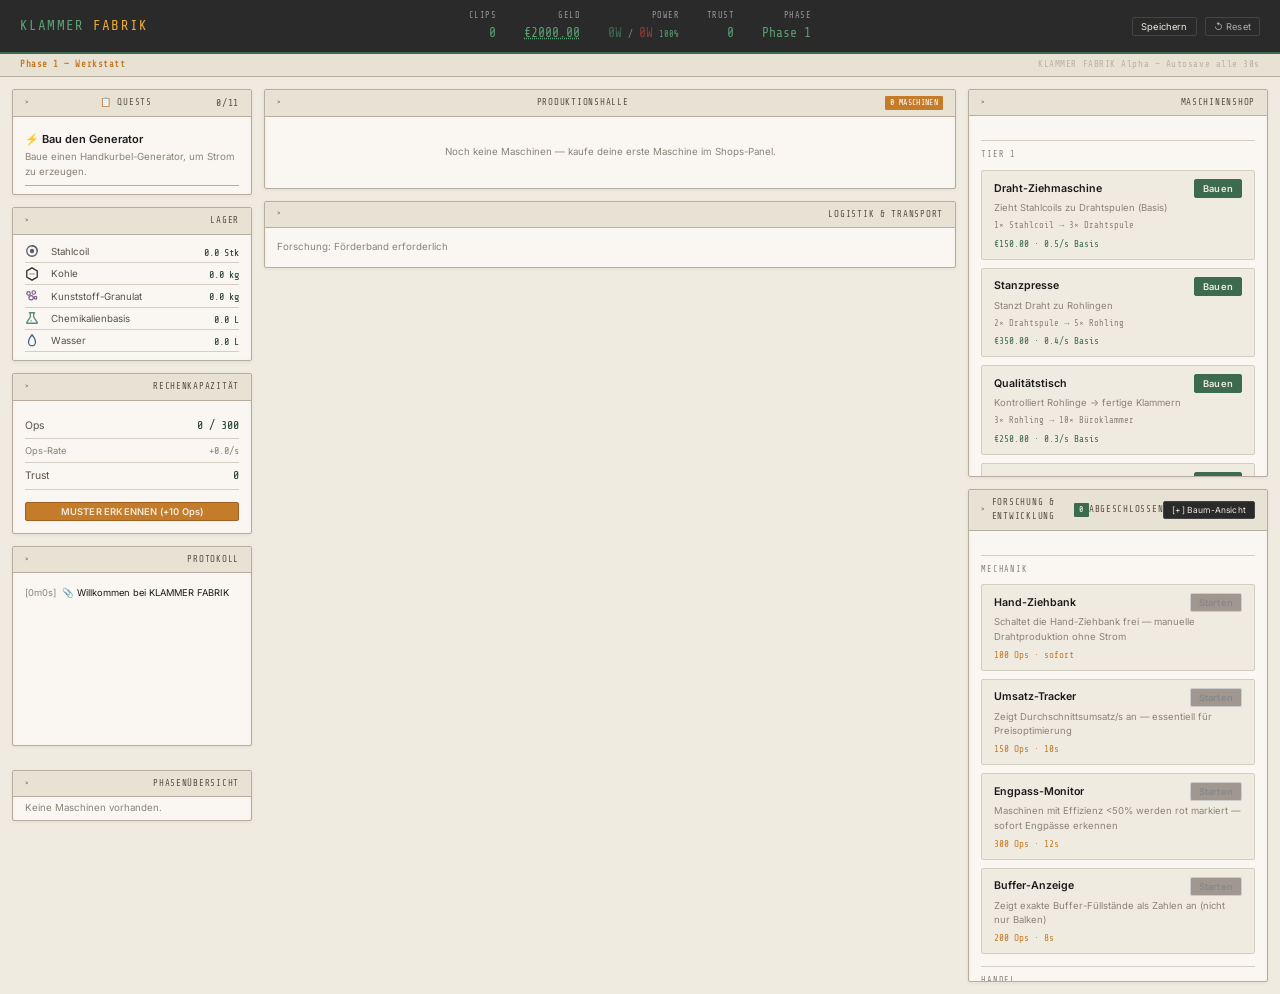
==== commit 6ad24ffa: "Add marketplace building with automatic trading" ====
--- a/index.html
+++ b/index.html
@@ -522,14 +522,9 @@
 
 // ── Centralized event delegation for game actions ───────────
 document.addEventListener('click', (e) => {
-  console.log('Click event triggered', e.target);
   const target = e.target.closest('[data-action]');
-  if (!target) {
-    console.log('No data-action found on clicked element');
-    return;
-  }
-  
-  console.log('Found target with data-action:', target.dataset.action);
+  if (!target) return;
+  
   const action = target.dataset.action;
   
   if (action === 'sell') {
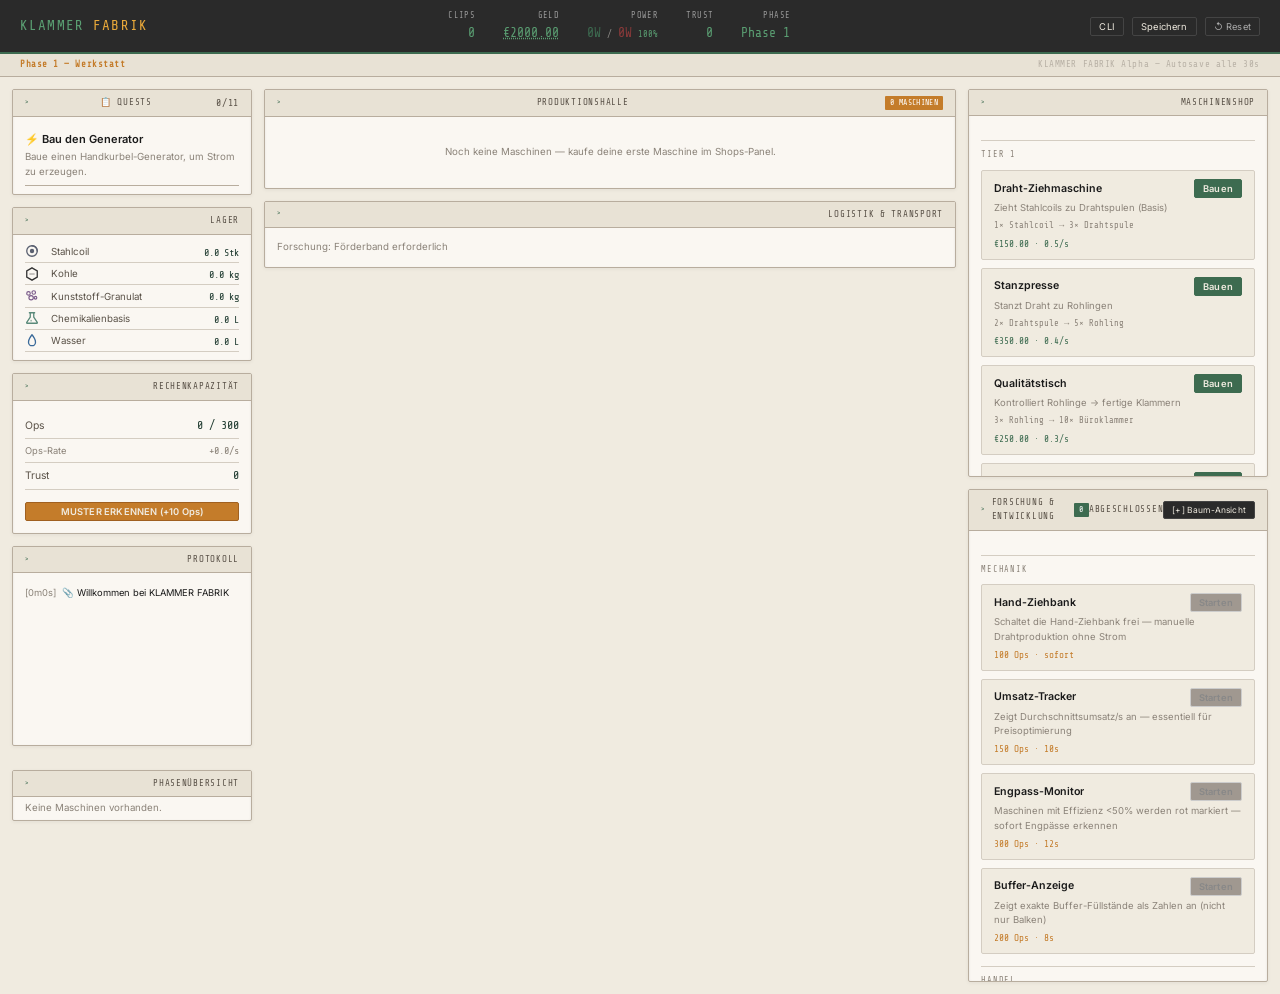
==== commit 485c619b: "Add CLI button with commands modal and clickable warehouse with sell modal" ====
--- a/index.html
+++ b/index.html
@@ -274,6 +274,7 @@
     </div>
   </div>
   <div id="header-controls">
+    <button class="btn btn-sm" id="btn-cli">CLI</button>
     <button class="btn btn-sm" id="btn-save">Speichern</button>
     <button class="btn btn-sm" id="btn-reset" style="color:#aaa">↺ Reset</button>
   </div>
@@ -484,6 +485,33 @@
   </div>
 </div>
 
+<!-- CLI Modal -->
+<div id="modal-cli" class="modal-overlay hidden" onclick="if(event.target===this)UI.closeCLI()">
+  <div class="modal-card" style="min-width:500px;max-width:700px">
+    <span class="modal-close" onclick="UI.closeCLI()">&times;</span>
+    <div class="panel-title">⚡ CLI — Konsolen-Befehle</div>
+    <div style="padding:12px;font-size:.8rem;color:var(--text-muted)">
+      Kopiere einen Befehl und führe ihn in der Browser-Konsole (F12) aus.
+    </div>
+    <div id="cli-commands" style="padding:0 12px 12px;max-height:60vh;overflow-y:auto">
+      <!-- Commands populated by JS -->
+    </div>
+  </div>
+</div>
+
+<!-- Warehouse Sell Modal -->
+<div id="modal-sell" class="modal-overlay hidden" onclick="if(event.target===this)UI.closeSell()">
+  <div class="modal-card" style="min-width:400px">
+    <span class="modal-close" onclick="UI.closeSell()">&times;</span>
+    <div class="panel-title">💰 Manueller Verkauf</div>
+    <div style="padding:12px">
+      <div id="sell-items" style="max-height:50vh;overflow-y:auto">
+        <!-- Items populated by JS -->
+      </div>
+    </div>
+  </div>
+</div>
+
 <!-- Scripts -->
 <script src="systems/save.js"></script>
 <script src="systems/recipes.js"></script>
